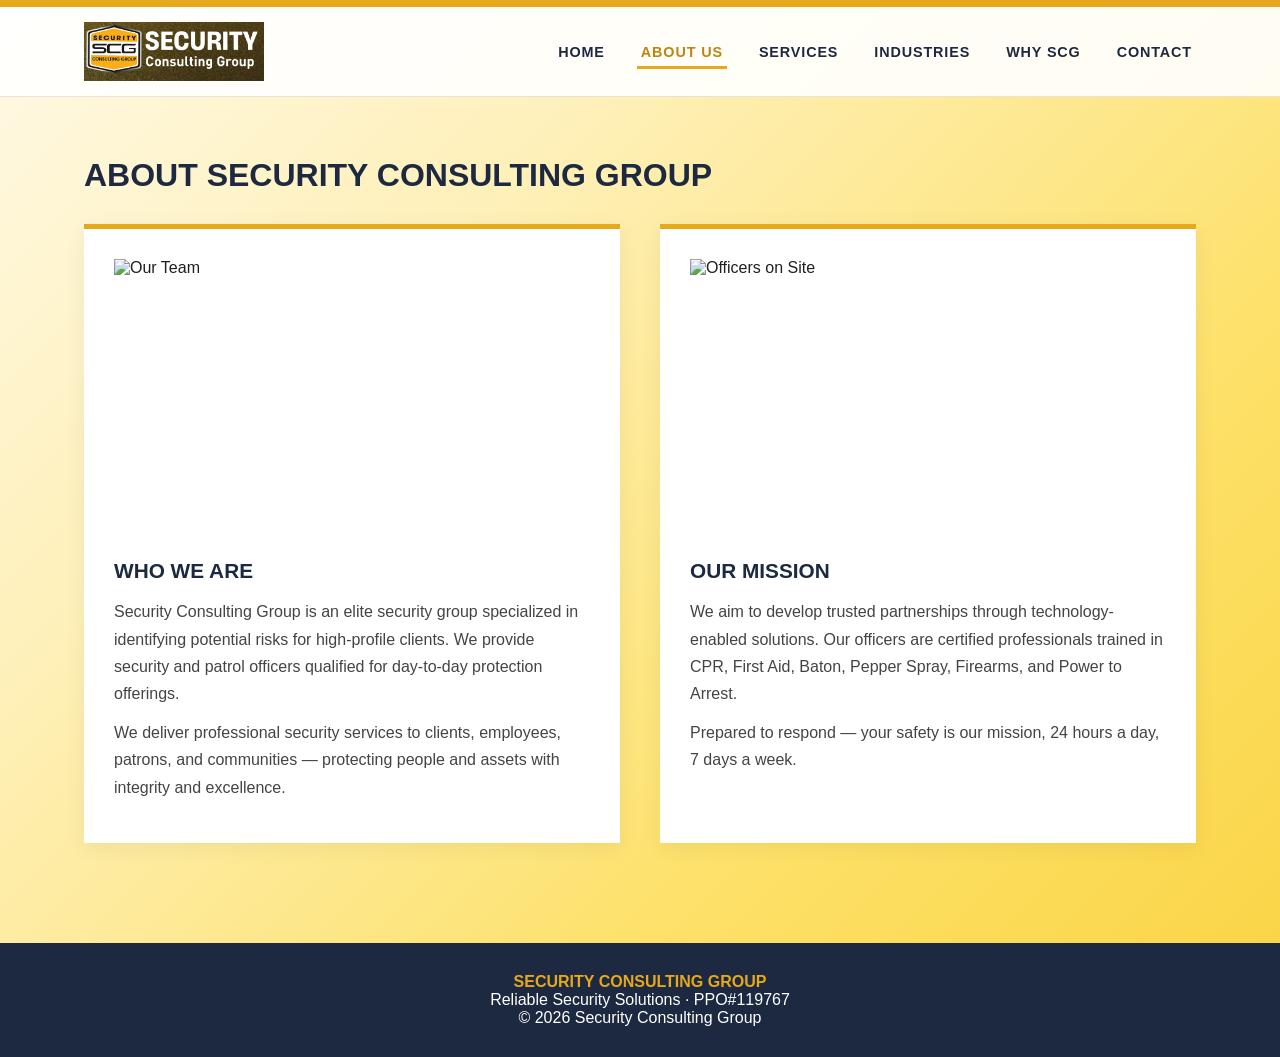
==== about.html @ 6bd4530a "SCG updated draft Multiple pages" ====
<!DOCTYPE html>
<html lang="en">
<head>
  <meta charset="UTF-8">
  <meta name="viewport" content="width=device-width, initial-scale=1.0">
  <title>SCG | About Us</title>
  <style>
    :root { --navy: #1c2940; --gold: #e5a91b; --gold-dark: #bd8610; --paper: #fff; --line: #e7e3da; --max: 1160px; }
    * { box-sizing: border-box; margin: 0; padding: 0; font-family: Arial, Helvetica, sans-serif; }
    body { background: linear-gradient(135deg, #fff9e6 0%, #fef0b8 30%, #fde066 70%, #f9d342 100%); min-height: 100vh; color: #202020; }
    img { max-width: 100%; display: block; }
    a { text-decoration: none; color: inherit; }
    .top-strip { height: 7px; background: var(--gold); }
    header { background: rgba(255,255,255,0.9); border-bottom: 1px solid var(--line); position: sticky; top: 0; z-index: 50; }
    .nav-wrap { max-width: var(--max); margin: 0 auto; padding: 15px 24px; display: flex; align-items: center; justify-content: space-between; flex-wrap: wrap; gap: 20px; }
    .brand img { width: 180px; height: auto; }
    .nav-links { display: flex; flex-wrap: wrap; gap: 28px; list-style: none; }
    .nav-links a { color: var(--navy); font-size: .9rem; font-weight: 700; text-transform: uppercase; letter-spacing: .06em; padding: 6px 4px; border-bottom: 3px solid transparent; }
    .nav-links a:hover, .nav-links a.active { color: var(--gold-dark); border-bottom-color: var(--gold); }
    section { max-width: var(--max); margin: 0 auto; padding: 60px 24px; min-height: 70vh; }
    h2 { font-size: 2rem; text-transform: uppercase; color: var(--navy); margin-bottom: 30px; }
    .grid { display: grid; grid-template-columns: 1fr 1fr; gap: 40px; }
    .card { background: white; padding: 30px; border-top: 5px solid var(--gold); box-shadow: 0 5px 20px rgba(0,0,0,.06); }
    .card img { width: 100%; height: 280px; object-fit: cover; margin-bottom: 20px; }
    h3 { color: var(--navy); font-size: 1.3rem; text-transform: uppercase; margin-bottom: 15px; }
    p { color: #444; line-height: 1.7; margin-bottom: 12px; }
    footer { background: var(--navy); color: white; text-align: center; padding: 30px; margin-top: 40px; }
    footer strong { color: var(--gold); }
    @media (max-width: 820px) { .grid { grid-template-columns: 1fr; } .nav-links { gap: 15px; } }
  </style>
</head>
<body>
  <div class="top-strip"></div>
  <header>
    <div class="nav-wrap">
      <a class="brand" href="index.html"><img src="images/scg_logo_wordmark.png" alt="SCG"></a>
      <ul class="nav-links">
        <li><a href="index.html">Home</a></li>
        <li><a href="about.html" class="active">About Us</a></li>
        <li><a href="services.html">Services</a></li>
        <li><a href="industries.html">Industries</a></li>
        <li><a href="why-scg.html">Why SCG</a></li>
        <li><a href="contact.html">Contact</a></li>
      </ul>
    </div>
  </header>

  <section>
    <h2>About Security Consulting Group</h2>
    <div class="grid">
      <div class="card">
        <img src="images/page_04-security_consulting_team.jpg" alt="Our Team">
        <h3>Who We Are</h3>
        <p>Security Consulting Group is an elite security group specialized in identifying potential risks for high-profile clients. We provide security and patrol officers qualified for day-to-day protection offerings.</p>
        <p>We deliver professional security services to clients, employees, patrons, and communities — protecting people and assets with integrity and excellence.</p>
      </div>
      <div class="card">
        <img src="images/page_11-uniformed_officers_on_site.jpg" alt="Officers on Site">
        <h3>Our Mission</h3>
        <p>We aim to develop trusted partnerships through technology-enabled solutions. Our officers are certified professionals trained in CPR, First Aid, Baton, Pepper Spray, Firearms, and Power to Arrest.</p>
        <p>Prepared to respond — your safety is our mission, 24 hours a day, 7 days a week.</p>
      </div>
    </div>
  </section>

  <footer>
    <strong>SECURITY CONSULTING GROUP</strong><br>
    Reliable Security Solutions · PPO#119767<br>
    © 2026 Security Consulting Group
  </footer>
</body>
</html>
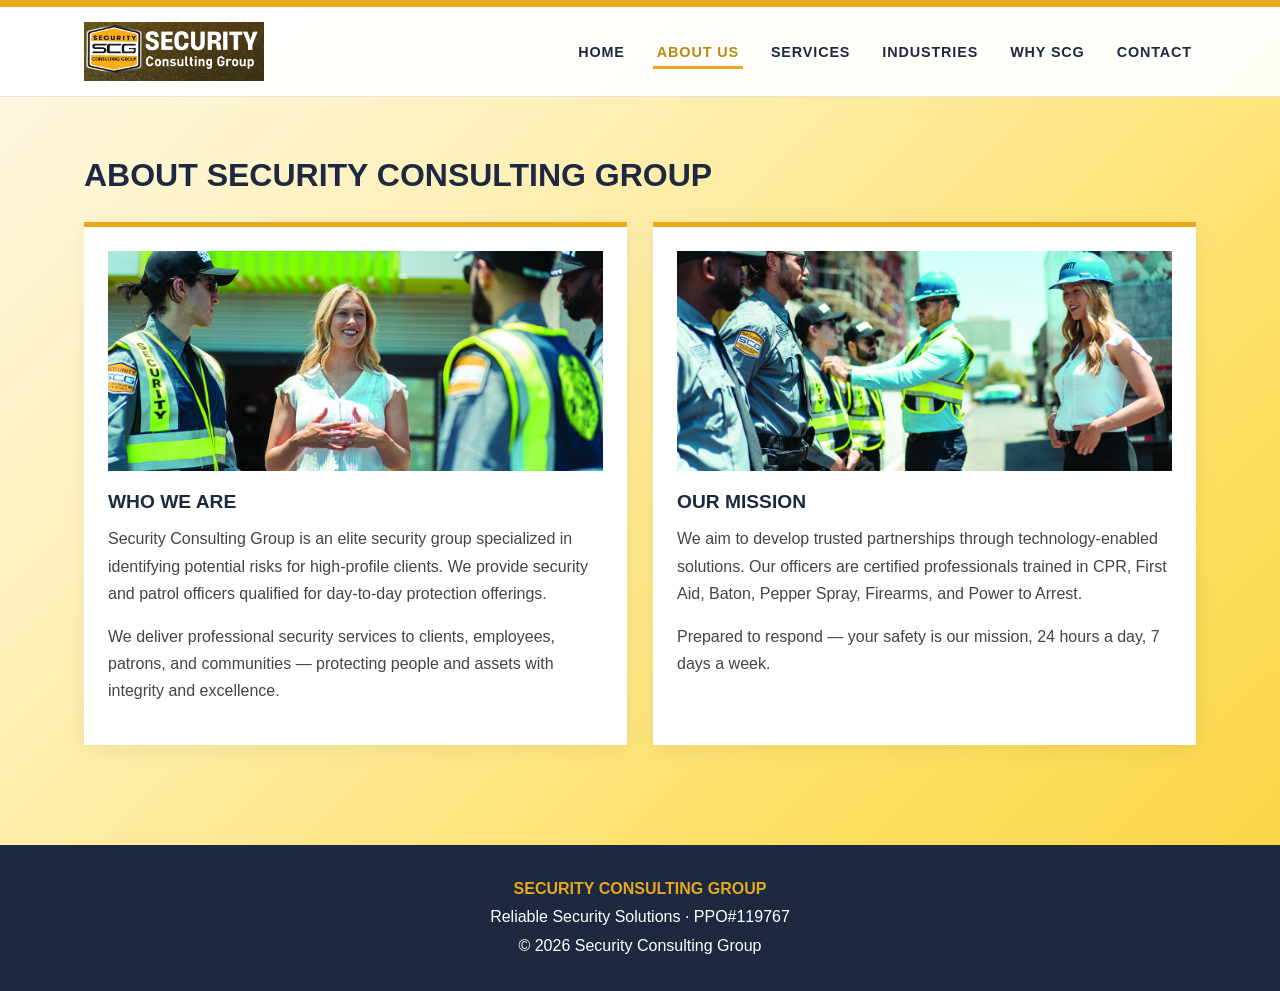
==== commit ecaa54fc: "SCG SCG" ====
--- a/about.html
+++ b/about.html
@@ -1,72 +1,19 @@
 <!DOCTYPE html>
 <html lang="en">
-<head>
-  <meta charset="UTF-8">
-  <meta name="viewport" content="width=device-width, initial-scale=1.0">
-  <title>SCG | About Us</title>
-  <style>
-    :root { --navy: #1c2940; --gold: #e5a91b; --gold-dark: #bd8610; --paper: #fff; --line: #e7e3da; --max: 1160px; }
-    * { box-sizing: border-box; margin: 0; padding: 0; font-family: Arial, Helvetica, sans-serif; }
-    body { background: linear-gradient(135deg, #fff9e6 0%, #fef0b8 30%, #fde066 70%, #f9d342 100%); min-height: 100vh; color: #202020; }
-    img { max-width: 100%; display: block; }
-    a { text-decoration: none; color: inherit; }
-    .top-strip { height: 7px; background: var(--gold); }
-    header { background: rgba(255,255,255,0.9); border-bottom: 1px solid var(--line); position: sticky; top: 0; z-index: 50; }
-    .nav-wrap { max-width: var(--max); margin: 0 auto; padding: 15px 24px; display: flex; align-items: center; justify-content: space-between; flex-wrap: wrap; gap: 20px; }
-    .brand img { width: 180px; height: auto; }
-    .nav-links { display: flex; flex-wrap: wrap; gap: 28px; list-style: none; }
-    .nav-links a { color: var(--navy); font-size: .9rem; font-weight: 700; text-transform: uppercase; letter-spacing: .06em; padding: 6px 4px; border-bottom: 3px solid transparent; }
-    .nav-links a:hover, .nav-links a.active { color: var(--gold-dark); border-bottom-color: var(--gold); }
-    section { max-width: var(--max); margin: 0 auto; padding: 60px 24px; min-height: 70vh; }
-    h2 { font-size: 2rem; text-transform: uppercase; color: var(--navy); margin-bottom: 30px; }
-    .grid { display: grid; grid-template-columns: 1fr 1fr; gap: 40px; }
-    .card { background: white; padding: 30px; border-top: 5px solid var(--gold); box-shadow: 0 5px 20px rgba(0,0,0,.06); }
-    .card img { width: 100%; height: 280px; object-fit: cover; margin-bottom: 20px; }
-    h3 { color: var(--navy); font-size: 1.3rem; text-transform: uppercase; margin-bottom: 15px; }
-    p { color: #444; line-height: 1.7; margin-bottom: 12px; }
-    footer { background: var(--navy); color: white; text-align: center; padding: 30px; margin-top: 40px; }
-    footer strong { color: var(--gold); }
-    @media (max-width: 820px) { .grid { grid-template-columns: 1fr; } .nav-links { gap: 15px; } }
-  </style>
-</head>
-<body>
-  <div class="top-strip"></div>
-  <header>
-    <div class="nav-wrap">
-      <a class="brand" href="index.html"><img src="images/scg_logo_wordmark.png" alt="SCG"></a>
-      <ul class="nav-links">
-        <li><a href="index.html">Home</a></li>
-        <li><a href="about.html" class="active">About Us</a></li>
-        <li><a href="services.html">Services</a></li>
-        <li><a href="industries.html">Industries</a></li>
-        <li><a href="why-scg.html">Why SCG</a></li>
-        <li><a href="contact.html">Contact</a></li>
-      </ul>
-    </div>
-  </header>
+<head><meta charset="UTF-8"><meta name="viewport" content="width=device-width, initial-scale=1.0">
+<title>SCG | About Us</title><link rel="stylesheet" href="style.css"></head>
+<body><div class="top-strip"></div><header><div class="nav-wrap">
+<a class="brand" href="index.html"><img src="images/scg_logo_wordmark.png" alt="Security Consulting Group logo"></a>
+<ul class="nav-links"><li><a href="index.html">Home</a></li><li><a href="about.html" class="active">About Us</a></li><li><a href="services.html">Services</a></li><li><a href="industries.html">Industries</a></li><li><a href="why-scg.html">Why SCG</a></li><li><a href="contact.html">Contact</a></li></ul></div></header>
 
-  <section>
-    <h2>About Security Consulting Group</h2>
-    <div class="grid">
-      <div class="card">
-        <img src="images/page_04-security_consulting_team.jpg" alt="Our Team">
-        <h3>Who We Are</h3>
-        <p>Security Consulting Group is an elite security group specialized in identifying potential risks for high-profile clients. We provide security and patrol officers qualified for day-to-day protection offerings.</p>
-        <p>We deliver professional security services to clients, employees, patrons, and communities — protecting people and assets with integrity and excellence.</p>
-      </div>
-      <div class="card">
-        <img src="images/page_11-uniformed_officers_on_site.jpg" alt="Officers on Site">
-        <h3>Our Mission</h3>
-        <p>We aim to develop trusted partnerships through technology-enabled solutions. Our officers are certified professionals trained in CPR, First Aid, Baton, Pepper Spray, Firearms, and Power to Arrest.</p>
-        <p>Prepared to respond — your safety is our mission, 24 hours a day, 7 days a week.</p>
-      </div>
-    </div>
-  </section>
+<section><h2>About Security Consulting Group</h2><div class="grid">
+<div class="card card-pad"><img src="images/page_04_security_consulting_team.jpeg" alt="Security consulting team"><h3>Who We Are</h3>
+<p>Security Consulting Group is an elite security group specialized in identifying potential risks for high-profile clients. We provide security and patrol officers qualified for day-to-day protection offerings.</p>
+<p>We deliver professional security services to clients, employees, patrons, and communities — protecting people and assets with integrity and excellence.</p></div>
+<div class="card card-pad"><img src="images/page_11_uniformed_security_officer.jpeg" alt="Uniformed security officer"><h3>Our Mission</h3>
+<p>We aim to develop trusted partnerships through technology-enabled solutions. Our officers are certified professionals trained in CPR, First Aid, Baton, Pepper Spray, Firearms, and Power to Arrest.</p>
+<p>Prepared to respond — your safety is our mission, 24 hours a day, 7 days a week.</p></div>
+</div></section>
 
-  <footer>
-    <strong>SECURITY CONSULTING GROUP</strong><br>
-    Reliable Security Solutions · PPO#119767<br>
-    © 2026 Security Consulting Group
-  </footer>
-</body>
-</html>
+<footer><strong>SECURITY CONSULTING GROUP</strong><br>Reliable Security Solutions · PPO#119767<br>© 2026 Security Consulting Group</footer>
+</body></html>
--- a/style.css
+++ b/style.css
@@ -0,0 +1,47 @@
+
+:root{--navy:#1c2940;--gold:#e5a91b;--gold-dark:#bd8610;--line:#e7e3da;--max:1160px}
+*{box-sizing:border-box;margin:0;padding:0;font-family:Arial,Helvetica,sans-serif}
+body{background:linear-gradient(135deg,#fff9e6 0%,#fef0b8 30%,#fde066 70%,#f9d342 100%);min-height:100vh;color:#202020}
+img{max-width:100%;display:block}a{text-decoration:none;color:inherit}
+.top-strip{height:7px;background:var(--gold)}
+header{background:rgba(255,255,255,.94);border-bottom:1px solid var(--line);position:sticky;top:0;z-index:50}
+.nav-wrap{max-width:var(--max);margin:auto;padding:15px 24px;display:flex;align-items:center;justify-content:space-between;flex-wrap:wrap;gap:20px}
+.brand img{width:180px;height:auto;object-fit:contain}
+.nav-links{display:flex;flex-wrap:wrap;gap:24px;list-style:none}
+.nav-links a{color:var(--navy);font-size:.9rem;font-weight:700;text-transform:uppercase;letter-spacing:.06em;padding:6px 4px;border-bottom:3px solid transparent}
+.nav-links a:hover,.nav-links a.active{color:var(--gold-dark);border-bottom-color:var(--gold)}
+section{max-width:var(--max);margin:0 auto;padding:60px 24px;min-height:65vh}
+h1{font-size:clamp(2rem,5vw,3.8rem);text-transform:uppercase;color:var(--navy);line-height:1.1;margin-bottom:20px}
+h1 span{color:var(--gold-dark)}h2{font-size:2rem;text-transform:uppercase;color:var(--navy);margin-bottom:28px}
+h3{color:var(--navy);font-size:1.2rem;text-transform:uppercase;margin-bottom:12px}
+p{font-size:1rem;line-height:1.7;color:#444;margin-bottom:16px}
+.hero{display:grid;grid-template-columns:1fr 1fr;gap:40px;align-items:center;padding-top:40px}
+.hero-img{box-shadow:8px 8px 0 var(--gold);background:#e9dfc4}
+.hero-img img{width:100%;height:380px;object-fit:cover}
+.btn{display:inline-block;background:var(--gold);color:#111;font-weight:800;text-transform:uppercase;letter-spacing:.06em;padding:14px 26px;transition:.2s}
+.btn:hover{background:var(--navy);color:white}
+.stats{background:var(--navy);color:white;padding:30px 24px;margin-top:40px}
+.stats-inner{max-width:var(--max);margin:auto;display:flex;justify-content:space-around;flex-wrap:wrap;gap:20px;text-align:center}
+.stats strong{display:block;font-size:2rem;color:var(--gold)}
+.grid{display:grid;grid-template-columns:repeat(auto-fit,minmax(min(100%,300px),1fr));gap:26px}
+.card{background:white;border-top:5px solid var(--gold);box-shadow:0 5px 20px rgba(0,0,0,.06);overflow:hidden}
+.card img{width:100%;height:220px;object-fit:cover;background:#e9dfc4}
+.card-body,.card-pad{padding:24px}
+.card-pad img{margin-bottom:20px}
+footer{background:var(--navy);color:white;text-align:center;padding:30px;margin-top:40px;line-height:1.8}
+footer strong{color:var(--gold)}
+.contact-panel{background:white;padding:30px;border-top:5px solid var(--gold);box-shadow:0 5px 20px rgba(0,0,0,.06);max-width:760px}
+.contact-panel label{display:block;font-weight:bold;color:var(--navy);margin:14px 0 6px}
+.contact-panel input,.contact-panel textarea{width:100%;padding:12px;border:1px solid #ccc;font-size:1rem}
+.contact-panel textarea{min-height:130px;resize:vertical}
+@media(max-width:820px){.hero{grid-template-columns:1fr}.hero-img img{height:280px}.nav-links{gap:12px}.nav-wrap{padding:14px 18px}section{padding:40px 18px}}
+
+.section-title{text-align:center;margin-bottom:14px}
+.section-subtitle{text-align:center;max-width:760px;margin:0 auto 38px;color:#555}
+.contact-item{margin-bottom:20px}
+.contact-item strong{display:block;color:var(--navy);font-size:.9rem;text-transform:uppercase;letter-spacing:.05em;margin-bottom:5px}
+.contact-item a,.contact-item span{color:#2c5282;font-size:1rem}
+.feature-icon{font-size:3rem;margin-bottom:14px}
+.highlight-section{background:var(--navy);color:white;border-radius:12px;padding:42px 30px;margin-top:55px;text-align:center}
+.highlight-section h3{font-size:1.8rem;color:var(--gold);margin-bottom:14px}
+.highlight-section p{max-width:760px;margin:0 auto;color:#e5e7eb}
